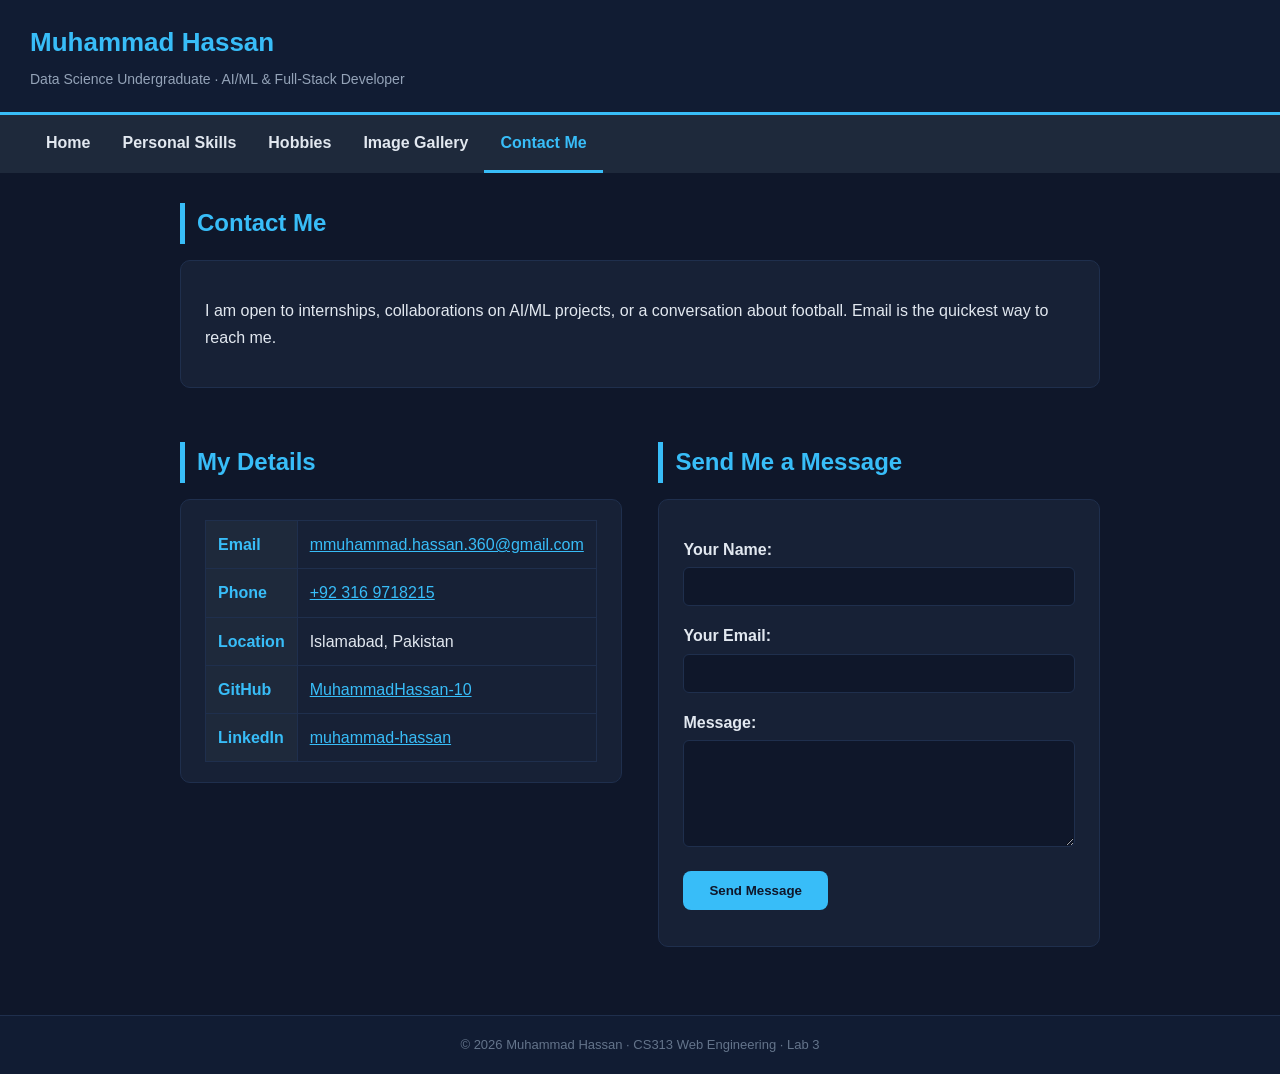
==== contact.html @ f898e108 "Lab 3: portfolio with external CSS, float/clear layouts and folders Move all styling into css/style." ====
<!DOCTYPE html>
<html lang="en">
  <head>
    <meta charset="UTF-8" />
    <meta name="viewport" content="width=device-width, initial-scale=1.0" />
    <title>Contact | Muhammad Hassan</title>
    <link rel="stylesheet" href="css/style.css" />
  </head>
  <body>
    <header>
      <h1>Muhammad Hassan</h1>
      <p>Data Science Undergraduate &middot; AI/ML &amp; Full-Stack Developer</p>
    </header>

    <nav class="clearfix">
      <ul class="clearfix">
        <li><a href="index.html">Home</a></li>
        <li><a href="skills.html">Personal Skills</a></li>
        <li><a href="hobbies.html">Hobbies</a></li>
        <li><a href="gallery.html">Image Gallery</a></li>
        <li><a href="contact.html" class="active">Contact Me</a></li>
      </ul>
    </nav>

    <main>
      <h2 class="page-title">Contact Me</h2>
      <div class="card">
        <p>
          I am open to internships, collaborations on AI/ML projects, or a conversation
          about football. Email is the quickest way to reach me.
        </p>
      </div>

      <div class="clearfix">
        <div class="col-half">
          <h2>My Details</h2>
          <div class="card">
            <table>
              <tr><th>Email</th><td><a href="mailto:mmuhammad.hassan.360@gmail.com">mmuhammad.hassan.360@gmail.com</a></td></tr>
              <tr><th>Phone</th><td><a href="tel:+923169718215">+92 316 9718215</a></td></tr>
              <tr><th>Location</th><td>Islamabad, Pakistan</td></tr>
              <tr><th>GitHub</th><td><a href="https://github.com/MuhammadHassan-10">MuhammadHassan-10</a></td></tr>
              <tr><th>LinkedIn</th><td><a href="https://linkedin.com/in/muhammad-hassan-02657128b">muhammad-hassan</a></td></tr>
            </table>
          </div>
        </div>

        <div class="col-half">
          <h2>Send Me a Message</h2>
          <div class="card">
            <form action="mailto:mmuhammad.hassan.360@gmail.com" method="post" enctype="text/plain">
              <p>
                <label for="name">Your Name:</label><br />
                <input type="text" id="name" name="name" required />
              </p>
              <p>
                <label for="email">Your Email:</label><br />
                <input type="email" id="email" name="email" required />
              </p>
              <p>
                <label for="message">Message:</label><br />
                <textarea id="message" name="message" rows="5" required></textarea>
              </p>
              <p><input type="submit" value="Send Message" /></p>
            </form>
          </div>
        </div>
      </div>
    </main>

    <footer>
      &copy; 2026 Muhammad Hassan &middot; CS313 Web Engineering &middot; Lab 3
    </footer>
  </body>
</html>
---- css/style.css ----
/* ==========================================================
   Muhammad Hassan - Personal Portfolio
   CS313 Web Engineering - Lab 3
   One external stylesheet shared by every page.
   Layouts use float and clear only (no flexbox, grid or frameworks).
   ========================================================== */

/* ---------- 1. Base: fonts, colours, spacing ---------- */
* {
  box-sizing: border-box;
}

body {
  margin: 0;
  font-family: "Segoe UI", Arial, Helvetica, sans-serif;
  font-size: 16px;
  line-height: 1.7;
  background-color: #0f172a;
  color: #e2e8f0;
}

a {
  color: #38bdf8;
}

a:hover {
  color: #7dd3fc;
}

h2 {
  color: #38bdf8;
  border-left: 5px solid #38bdf8;
  padding-left: 12px;
  margin: 36px 0 16px 0;
}

h2.page-title {
  margin-top: 0;
}

h3 {
  color: #a78bfa;
  margin: 0 0 8px 0;
}

.muted {
  color: #94a3b8;
}

/* ---------- 2. Clearing floats ---------- */
/* Any container holding floated children gets this class so it
   stretches around them instead of collapsing to zero height. */
.clearfix::after {
  content: "";
  display: table;
  clear: both;
}

/* An explicit spacer that starts a fresh line below floats. */
.clear {
  clear: both;
}

/* ---------- 3. Header ---------- */
header {
  background-color: #111c33;
  border-bottom: 3px solid #38bdf8;
  padding: 20px 30px;
}

header h1 {
  margin: 0;
  font-size: 26px;
  color: #38bdf8;
}

header p {
  margin: 4px 0 0 0;
  color: #94a3b8;
  font-size: 14px;
}

/* ---------- 4. Navigation: horizontal links using float ---------- */
nav {
  background-color: #1e293b;
  padding: 0 30px;
}

nav ul {
  list-style: none;
  margin: 0;
  padding: 0;
}

nav li {
  float: left;
}

nav a {
  display: block;
  padding: 14px 16px;
  color: #e2e8f0;
  text-decoration: none;
  font-weight: bold;
  border-bottom: 3px solid transparent;
}

nav a:hover {
  background-color: #334155;
  color: #ffffff;
}

nav a.active {
  color: #38bdf8;
  border-bottom-color: #38bdf8;
}

/* ---------- 5. Main content area and cards ---------- */
main {
  max-width: 960px;
  margin: 0 auto;
  padding: 30px 20px 50px 20px;
}

.card {
  background-color: #172136;
  border: 1px solid #1f2f4d;
  border-radius: 10px;
  padding: 20px 24px;
  margin-bottom: 18px;
}

/* ---------- 6. Images ---------- */
img {
  max-width: 100%;
  border: 2px solid #1f2f4d;
  border-radius: 10px;
}

/* Profile photo on the home page: floats left, text wraps beside it */
.profile-photo {
  float: left;
  width: 200px;
  height: 260px;
  object-fit: cover;
  margin: 0 24px 10px 0;
}

/* Hobby images alternate sides: left, right, left ... */
.float-left {
  float: left;
  width: 300px;
  height: 200px;
  object-fit: cover;
  margin: 0 22px 10px 0;
}

.float-right {
  float: right;
  width: 300px;
  height: 200px;
  object-fit: cover;
  margin: 0 0 10px 22px;
}

/* ---------- 7. Two side-by-side columns using float ---------- */
.col-half {
  float: left;
  width: 48%;
}

.col-half + .col-half {
  float: right;
}

/* ---------- 8. Tables ---------- */
table {
  width: 100%;
  border-collapse: collapse;
}

th,
td {
  border: 1px solid #1f2f4d;
  padding: 10px 12px;
  text-align: left;
}

th {
  background-color: #1e293b;
  color: #38bdf8;
  width: 32%;
}

/* ---------- 9. Image gallery: three floated items per row ---------- */
.gallery-item {
  float: left;
  width: 31%;
  margin: 0 3.5% 22px 0;
  text-align: center;
  background-color: #172136;
  border: 1px solid #1f2f4d;
  border-radius: 10px;
  padding: 12px;
}

/* The third item in each row has no right margin... */
.gallery-item:nth-child(3n) {
  margin-right: 0;
}

/* ...and the first item of each new row clears the row above,
   so items of different heights never snag on each other. */
.gallery-item:nth-child(3n + 1) {
  clear: left;
}

.gallery-item img {
  width: 100%;
  height: 180px;
  object-fit: cover;
}

/* keep faces in portrait photos inside the crop */
.gallery-item img.portrait {
  object-position: center top;
}

.gallery-item h3 {
  margin: 10px 0 2px 0;
}

.gallery-item p {
  margin: 0;
  color: #94a3b8;
  font-size: 14px;
}

/* ---------- 10. Contact form ---------- */
label {
  font-weight: bold;
}

input[type="text"],
input[type="email"],
textarea {
  width: 100%;
  padding: 10px;
  margin-top: 4px;
  border: 1px solid #1f2f4d;
  border-radius: 6px;
  background-color: #0f172a;
  color: #e2e8f0;
  font-family: inherit;
  font-size: 15px;
}

input[type="submit"] {
  background-color: #38bdf8;
  color: #0f172a;
  font-weight: bold;
  padding: 12px 26px;
  border: none;
  border-radius: 8px;
  cursor: pointer;
}

input[type="submit"]:hover {
  background-color: #7dd3fc;
}

/* ---------- 11. Footer ---------- */
/* clear: both guarantees the footer never rides up beside a float */
footer {
  clear: both;
  background-color: #111c33;
  border-top: 1px solid #1f2f4d;
  text-align: center;
  padding: 18px;
  color: #64748b;
  font-size: 13px;
}

/* ---------- 12. Small screens: stack floated items ---------- */
@media (max-width: 700px) {
  nav {
    padding: 0 10px;
  }

  nav a {
    padding: 10px 10px;
    font-size: 14px;
  }

  .profile-photo,
  .float-left,
  .float-right,
  .col-half,
  .col-half + .col-half {
    float: none;
    display: block;
    width: 100%;
    margin: 0 0 16px 0;
  }

  .profile-photo {
    height: auto;
    max-width: 260px;
  }

  .gallery-item,
  .gallery-item:nth-child(3n) {
    width: 48%;
    margin: 0 4% 18px 0;
  }

  .gallery-item:nth-child(3n + 1) {
    clear: none;
  }

  .gallery-item:nth-child(2n) {
    margin-right: 0;
  }

  .gallery-item:nth-child(2n + 1) {
    clear: left;
  }
}
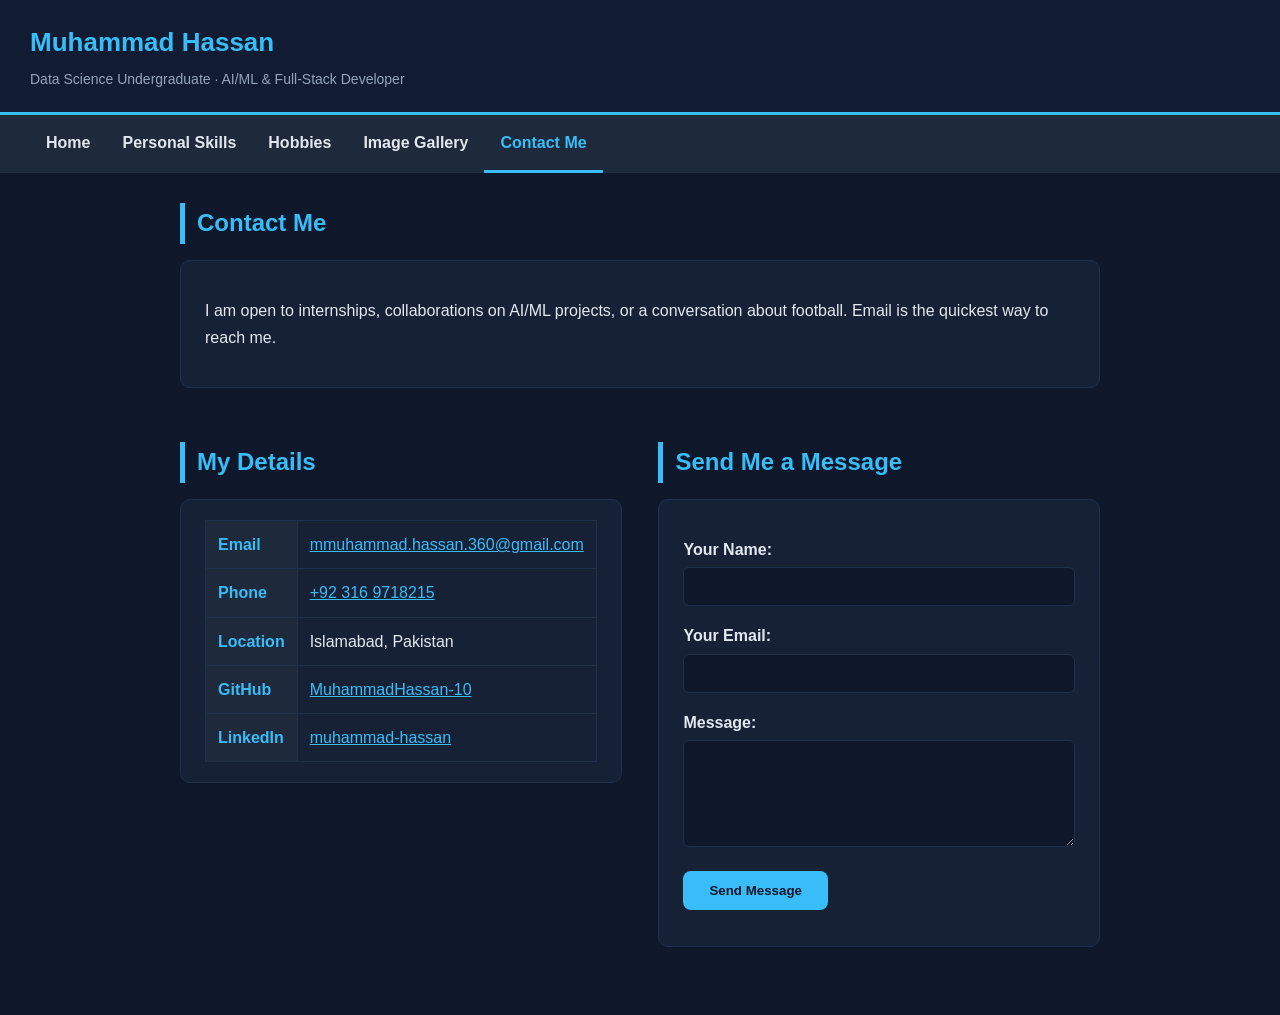
==== commit 6deea13d: "Remove footer from all pages" ====
--- a/contact.html
+++ b/contact.html
@@ -67,9 +67,5 @@
         </div>
       </div>
     </main>
-
-    <footer>
-      &copy; 2026 Muhammad Hassan &middot; CS313 Web Engineering &middot; Lab 3
-    </footer>
   </body>
 </html>
--- a/css/style.css
+++ b/css/style.css
@@ -269,19 +269,7 @@
   background-color: #7dd3fc;
 }
 
-/* ---------- 11. Footer ---------- */
-/* clear: both guarantees the footer never rides up beside a float */
-footer {
-  clear: both;
-  background-color: #111c33;
-  border-top: 1px solid #1f2f4d;
-  text-align: center;
-  padding: 18px;
-  color: #64748b;
-  font-size: 13px;
-}
-
-/* ---------- 12. Small screens: stack floated items ---------- */
+/* ---------- 11. Small screens: stack floated items ---------- */
 @media (max-width: 700px) {
   nav {
     padding: 0 10px;
